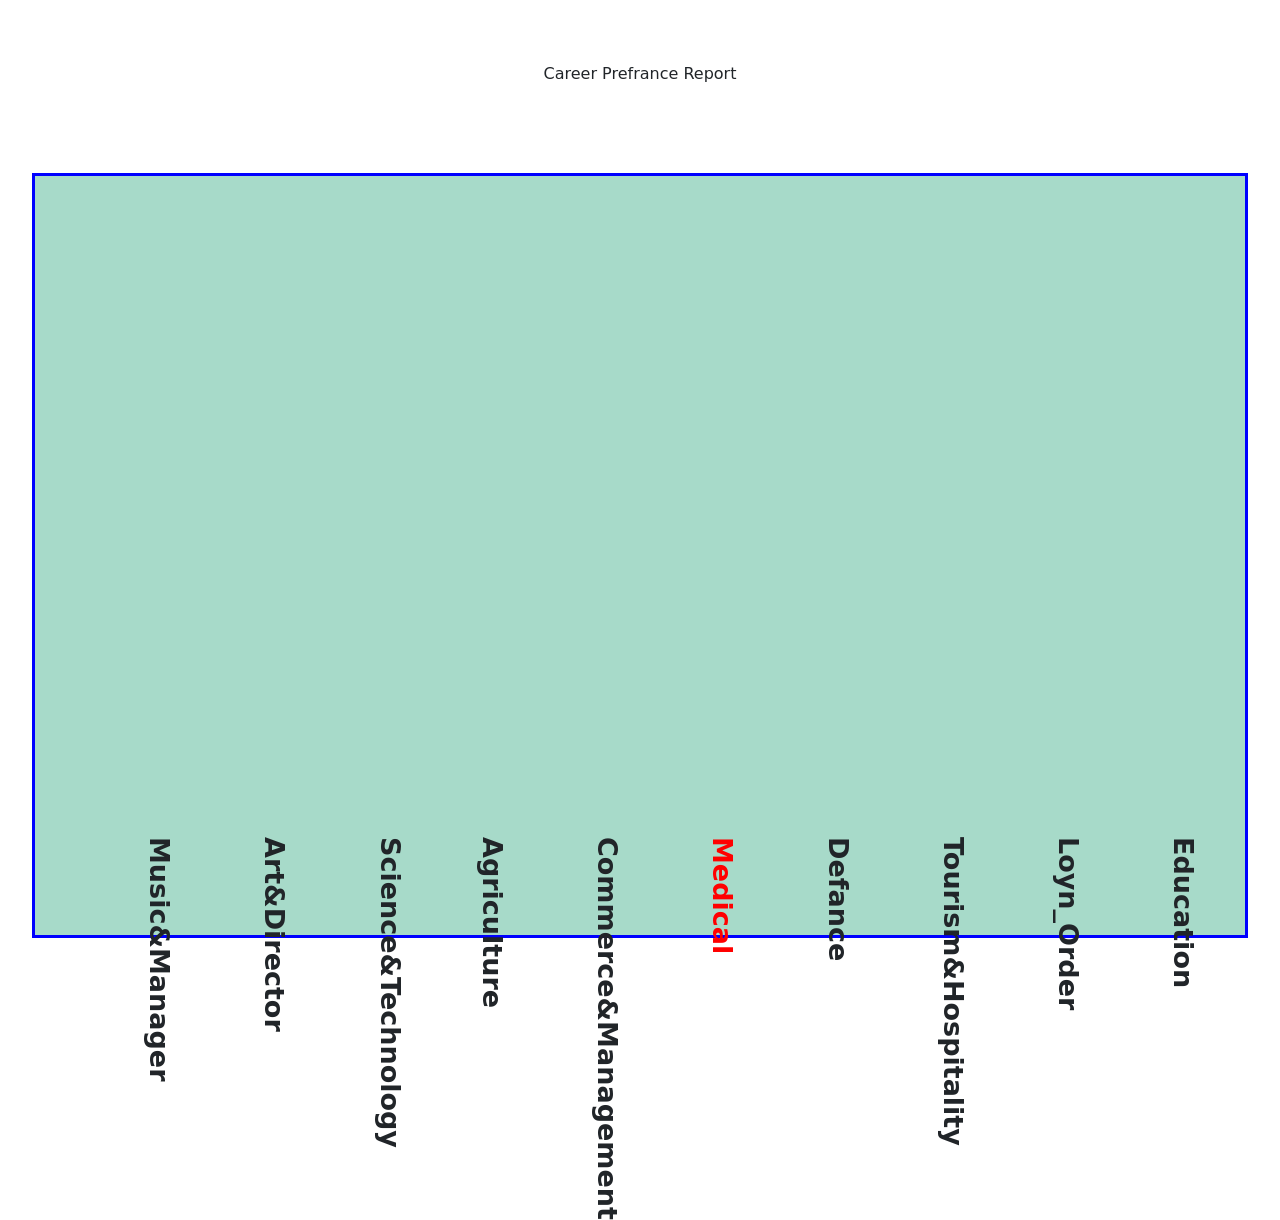
==== career_prefrance_progress.html @ 13f2283e "cpr upload cpr upload huaa" ====
<!DOCTYPE html>
 <html lang="en">
 <head>
    <meta charset="UTF-8">
    <meta http-equiv="X-UA-Compatible" content="IE=edge">
    <meta name="viewport" content="width=device-width, initial-scale=1.0">
    <title>Report</title>
    <link href="https://cdn.jsdelivr.net/npm/bootstrap@5.2.3/dist/css/bootstrap.min.css" rel="stylesheet">
    <script src="https://cdn.jsdelivr.net/npm/bootstrap@5.2.3/dist/js/bootstrap.bundle.min.js"></script>
    <link rel="preconnect" href="https://fonts.googleapis.com">
    <link rel="preconnect" href="https://fonts.gstatic.com" crossorigin>
    <link href="https://fonts.googleapis.com/css2?family=Ubuntu&display=swap" rel="stylesheet">
    <link rel="stylesheet" href="progress.css">
    <!-- <script src="progress.js"></script> -->
    
 </head>
 <body >
    <h6 id ="MainHeading" >Career Prefrance Report</h6>
    <div class="container_div" id ="maindiv_prog"> 
    <div class="bar" id= "MM" > Music&Manager  </div>
    <div class="bar" id= "AD" > Art&Director </div>
    <div class="bar" id= "ST" > Science&Technology</div>
    <div class="bar" id= "AG" > Agriculture</div>
    <div class="bar" id= "CM" > Commerce&Management</div>
    <div class="bar" id= "M" > Medical</div>
    <div class="bar" id= "D" > Defance</div>
    <div class="bar" id= "TH" > Tourism&Hospitality </div>
    <div class="bar" id= "LO" > Loyn_Order</div>
    <div class="bar" id= "E" >Education</div>​
    </div>
   
    
 </body>
 <script>
 mm = localStorage.getItem("mm");
document.getElementById("MM").style.height = `${mm*4}%`;
ad = localStorage.getItem("ad");
document.getElementById("AD").style.height = `${ad*4}%`;
st = localStorage.getItem("st");
document.getElementById("ST").style.height = `${st*4}%`;
ag = localStorage.getItem("ag");
document.getElementById("AG").style.height = `${ag*4}%`;
cm = localStorage.getItem("cm");
document.getElementById("CM").style.height = `${cm*4}%`;
m = localStorage.getItem("m");
document.getElementById("M").style.height = `${m*4}%`;
d = localStorage.getItem("d");
document.getElementById("D").style.height = `${d*4}%`;
th = localStorage.getItem("th");
document.getElementById("TH").style.height = `${th*4}%`;
lo = localStorage.getItem("lo");
document.getElementById("LO").style.height = `${lo*4}%`;
e = localStorage.getItem("e");
document.getElementById("E").style.height = `${e*4}%`;


  </script>
 </html>
---- progress.css ----
.container_div{
    height:85vh;
    width: 95%;
    background-color: rgb(167, 218, 201);
    text-align: center;
    margin:auto;
    margin-top: 10vh;
    border: 3px solid blue;
   
}
#MainHeading
{
    text-align: center;
    margin-top: 5%;
}
.bar{
    display: inline-block;
    position: absolute;   
    font-size: 3vh;
    bottom:7vh; 
   font-weight: bold;
}
#MM
{
 left: 6%;
 background-color: yellow;
 height:20%;
 width: 8%;
 writing-mode: vertical-rl;
}
#AD{
    height:40%;
    width: 8%;
    left: 15%;
    background-color: aliceblue;
    writing-mode: vertical-rl;
}
#ST{
    height:68%;
    width: 8%;
    left: 24%;
    background-color: rgb(56, 92, 124);
    writing-mode: vertical-rl;
}
#AG{
    height:20%;
    width: 8%;
    left: 32%;
    background-color: rgb(133, 33, 91);
    writing-mode: vertical-rl;
}
#CM{
    height:75%;
    width: 8%;
    left: 41%;
    background-color: rgb(56, 97, 39);
    writing-mode: vertical-rl;
}
#M{ height:60%;
    width: 8%;
    left: 50%;
    background-color: rgb(32, 21, 82);
    writing-mode: vertical-rl;
    color:red;
}
#D{
    height:40%;
    width: 8%;
    left: 59%;
    background-color: aliceblue;
    writing-mode: vertical-rl;
}
#TH{
    height:50%;
    width: 8%;
    left: 68%;
    background-color: rgb(105, 133, 31);
    writing-mode: vertical-rl;
}
#LO{
    height:40%;
    width: 8%;
    left: 77%;
    background-color: rgb(240, 40, 14);
    writing-mode: vertical-rl;
}
#E{
    height:69%;
    width: 8%;
    left: 86%;
    background-color: rgb(132, 112, 170);
    writing-mode: vertical-rl;
}
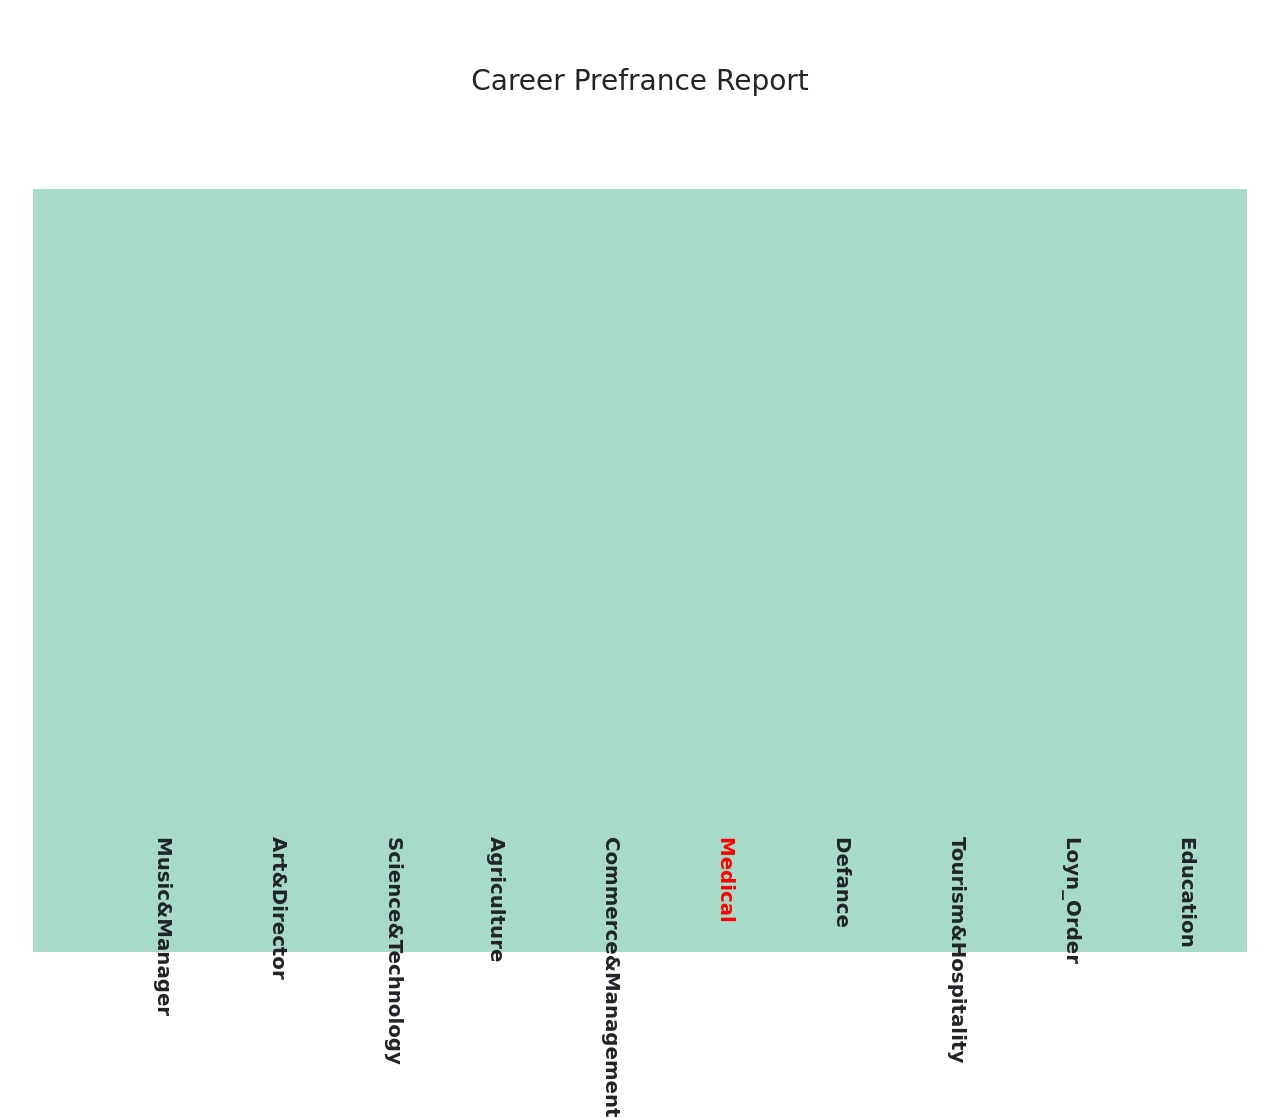
==== commit 6ebe7fff: "Update career_prefrance_progress.html" ====
--- a/career_prefrance_progress.html
+++ b/career_prefrance_progress.html
@@ -15,7 +15,7 @@
     
  </head>
  <body >
-    <h6 id ="MainHeading" >Career Prefrance Report</h6>
+    <h3 id ="MainHeading" >Career Prefrance Report</h3>
     <div class="container_div" id ="maindiv_prog"> 
     <div class="bar" id= "MM" > Music&Manager  </div>
     <div class="bar" id= "AD" > Art&Director </div>
@@ -55,4 +55,4 @@
 
 
   </script>
- </html>+ </html>
--- a/progress.css
+++ b/progress.css
@@ -5,7 +5,7 @@
     text-align: center;
     margin:auto;
     margin-top: 10vh;
-    border: 3px solid blue;
+    border: 1px solid white;
    
 }
 #MainHeading
@@ -16,7 +16,7 @@
 .bar{
     display: inline-block;
     position: absolute;   
-    font-size: 3vh;
+    font-size: 2.2vh;
     bottom:7vh; 
    font-weight: bold;
 }
@@ -90,4 +90,4 @@
     left: 86%;
     background-color: rgb(132, 112, 170);
     writing-mode: vertical-rl;
-}+}
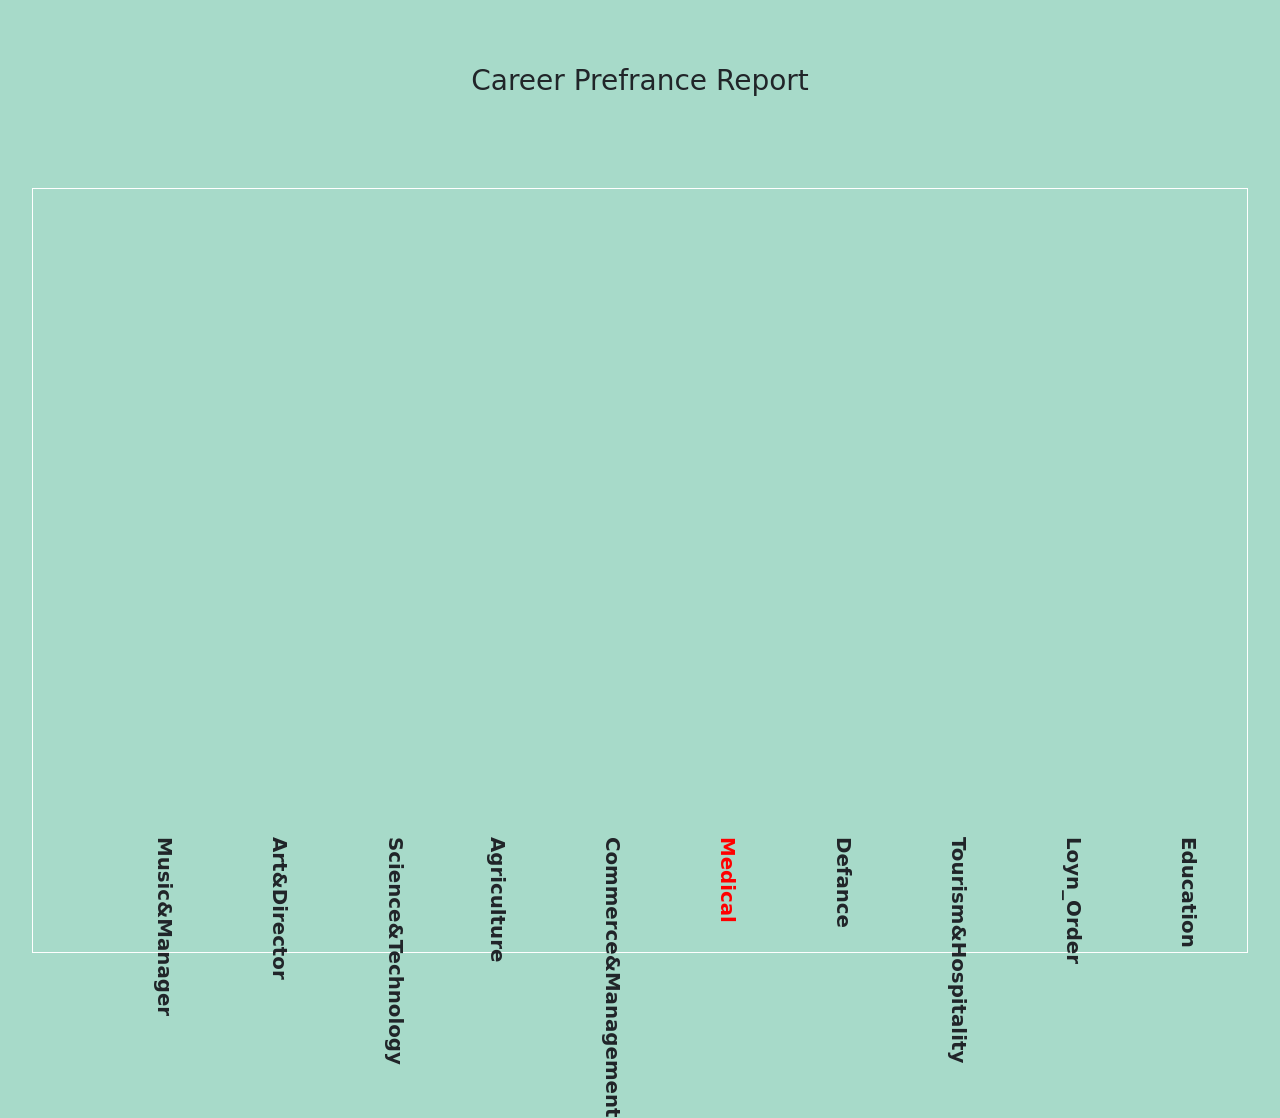
==== commit 86a685e1: "Update career_prefrance_progress.html" ====
--- a/career_prefrance_progress.html
+++ b/career_prefrance_progress.html
@@ -14,6 +14,11 @@
     <!-- <script src="progress.js"></script> -->
     
  </head>
+  <style>
+   body{
+      background-color: rgb(167, 218, 201);
+   }
+ </style>
  <body >
     <h3 id ="MainHeading" >Career Prefrance Report</h3>
     <div class="container_div" id ="maindiv_prog"> 
--- a/progress.css
+++ b/progress.css
@@ -1,3 +1,6 @@
+*{
+    background-color: rgb(167, 218, 201);
+}
 .container_div{
     height:85vh;
     width: 95%;
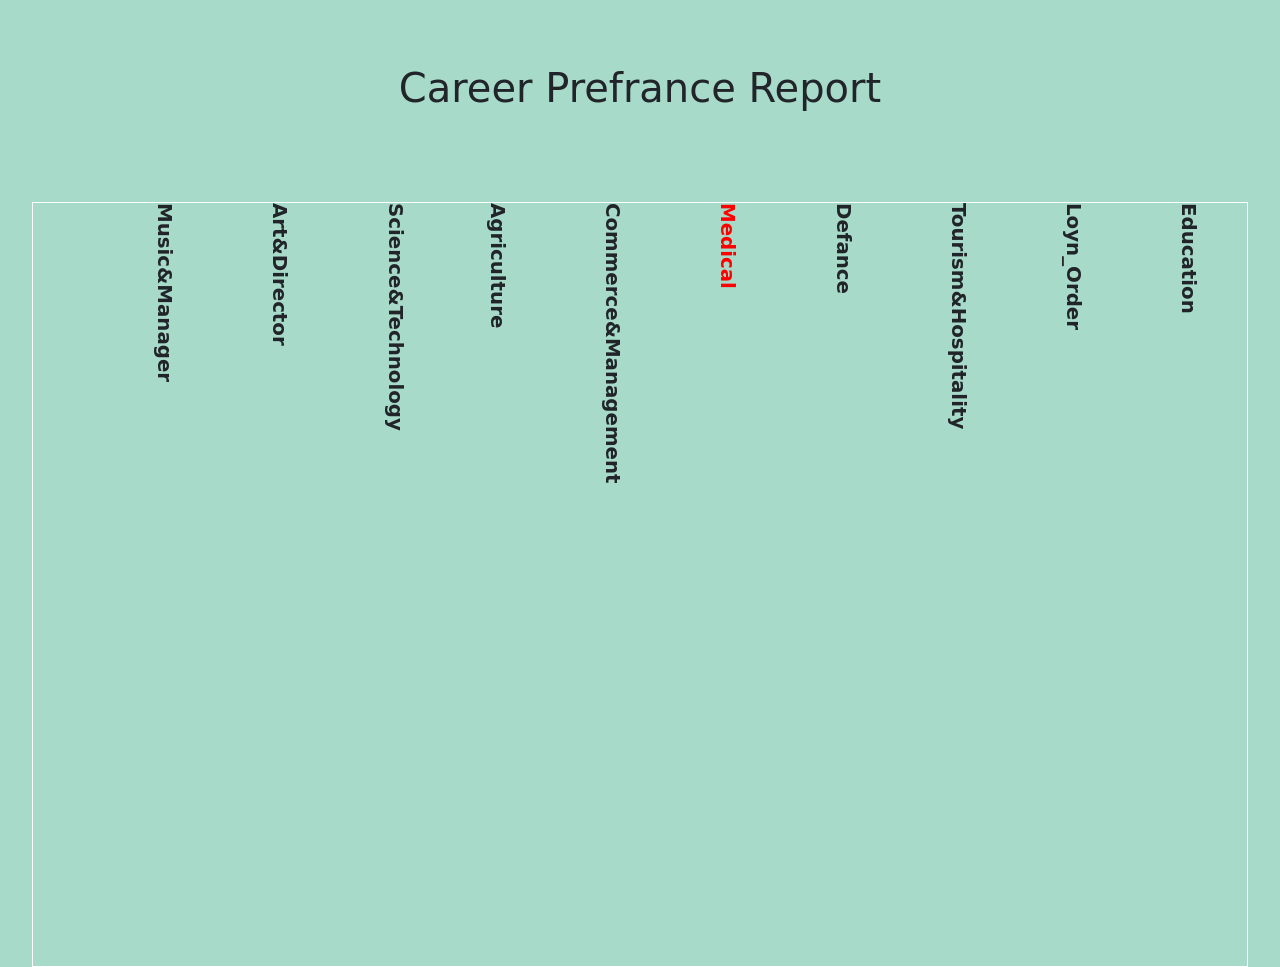
==== commit 6d106cf8: "Update career_prefrance_progress.html" ====
--- a/career_prefrance_progress.html
+++ b/career_prefrance_progress.html
@@ -20,7 +20,7 @@
    }
  </style>
  <body >
-    <h3 id ="MainHeading" >Career Prefrance Report</h3>
+    <h1 id ="MainHeading" >Career Prefrance Report</h1>
     <div class="container_div" id ="maindiv_prog"> 
     <div class="bar" id= "MM" > Music&Manager  </div>
     <div class="bar" id= "AD" > Art&Director </div>
--- a/progress.css
+++ b/progress.css
@@ -20,7 +20,7 @@
     display: inline-block;
     position: absolute;   
     font-size: 2.2vh;
-    bottom:7vh; 
+    margin-bottom:7vh;  
    font-weight: bold;
 }
 #MM
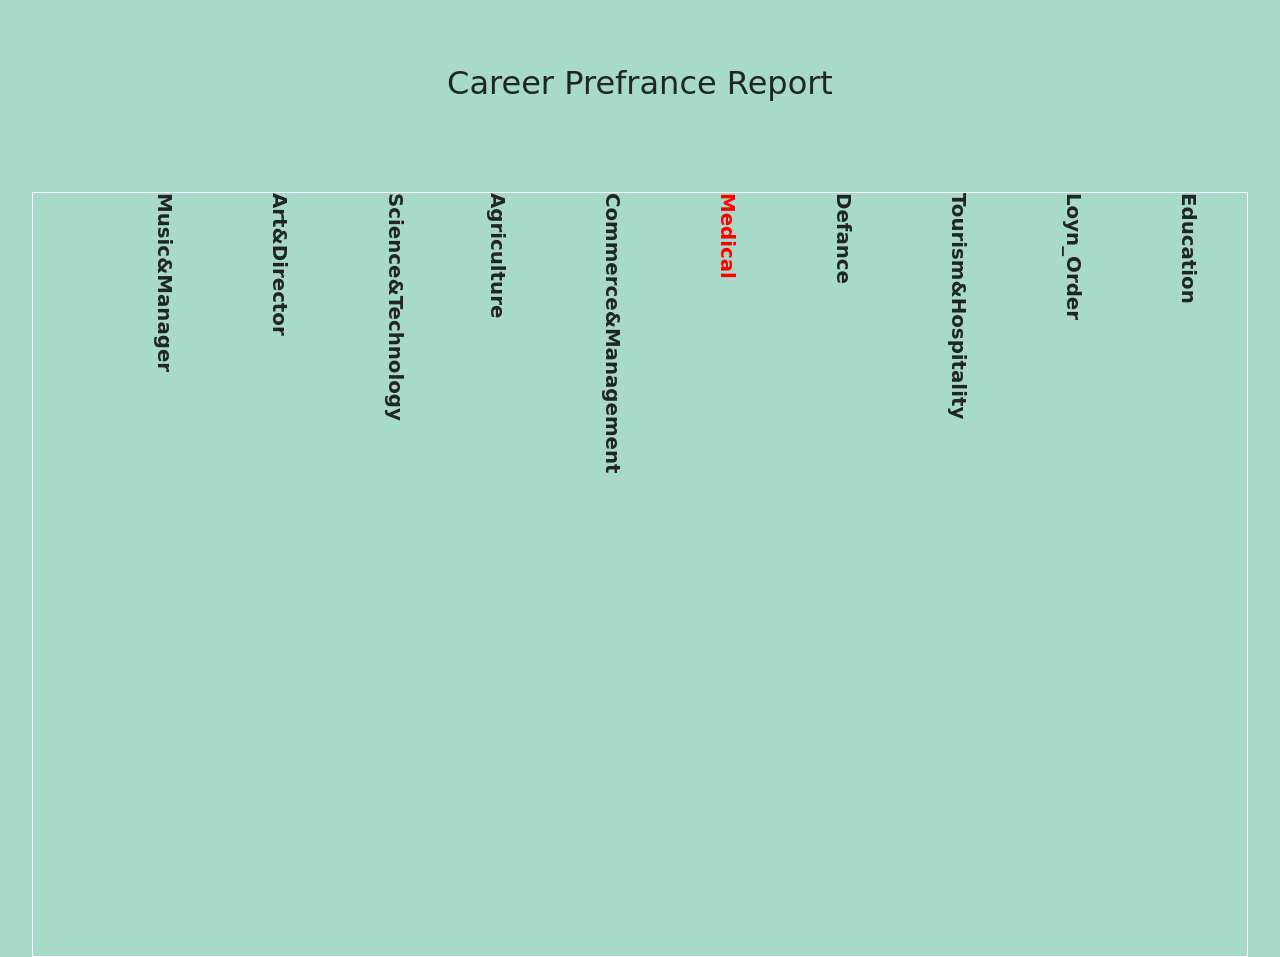
==== commit 4460529e: "Update career_prefrance_progress.html" ====
--- a/career_prefrance_progress.html
+++ b/career_prefrance_progress.html
@@ -20,7 +20,7 @@
    }
  </style>
  <body >
-    <h1 id ="MainHeading" >Career Prefrance Report</h1>
+    <h2 id ="MainHeading" >Career Prefrance Report</h2>
     <div class="container_div" id ="maindiv_prog"> 
     <div class="bar" id= "MM" > Music&Manager  </div>
     <div class="bar" id= "AD" > Art&Director </div>
